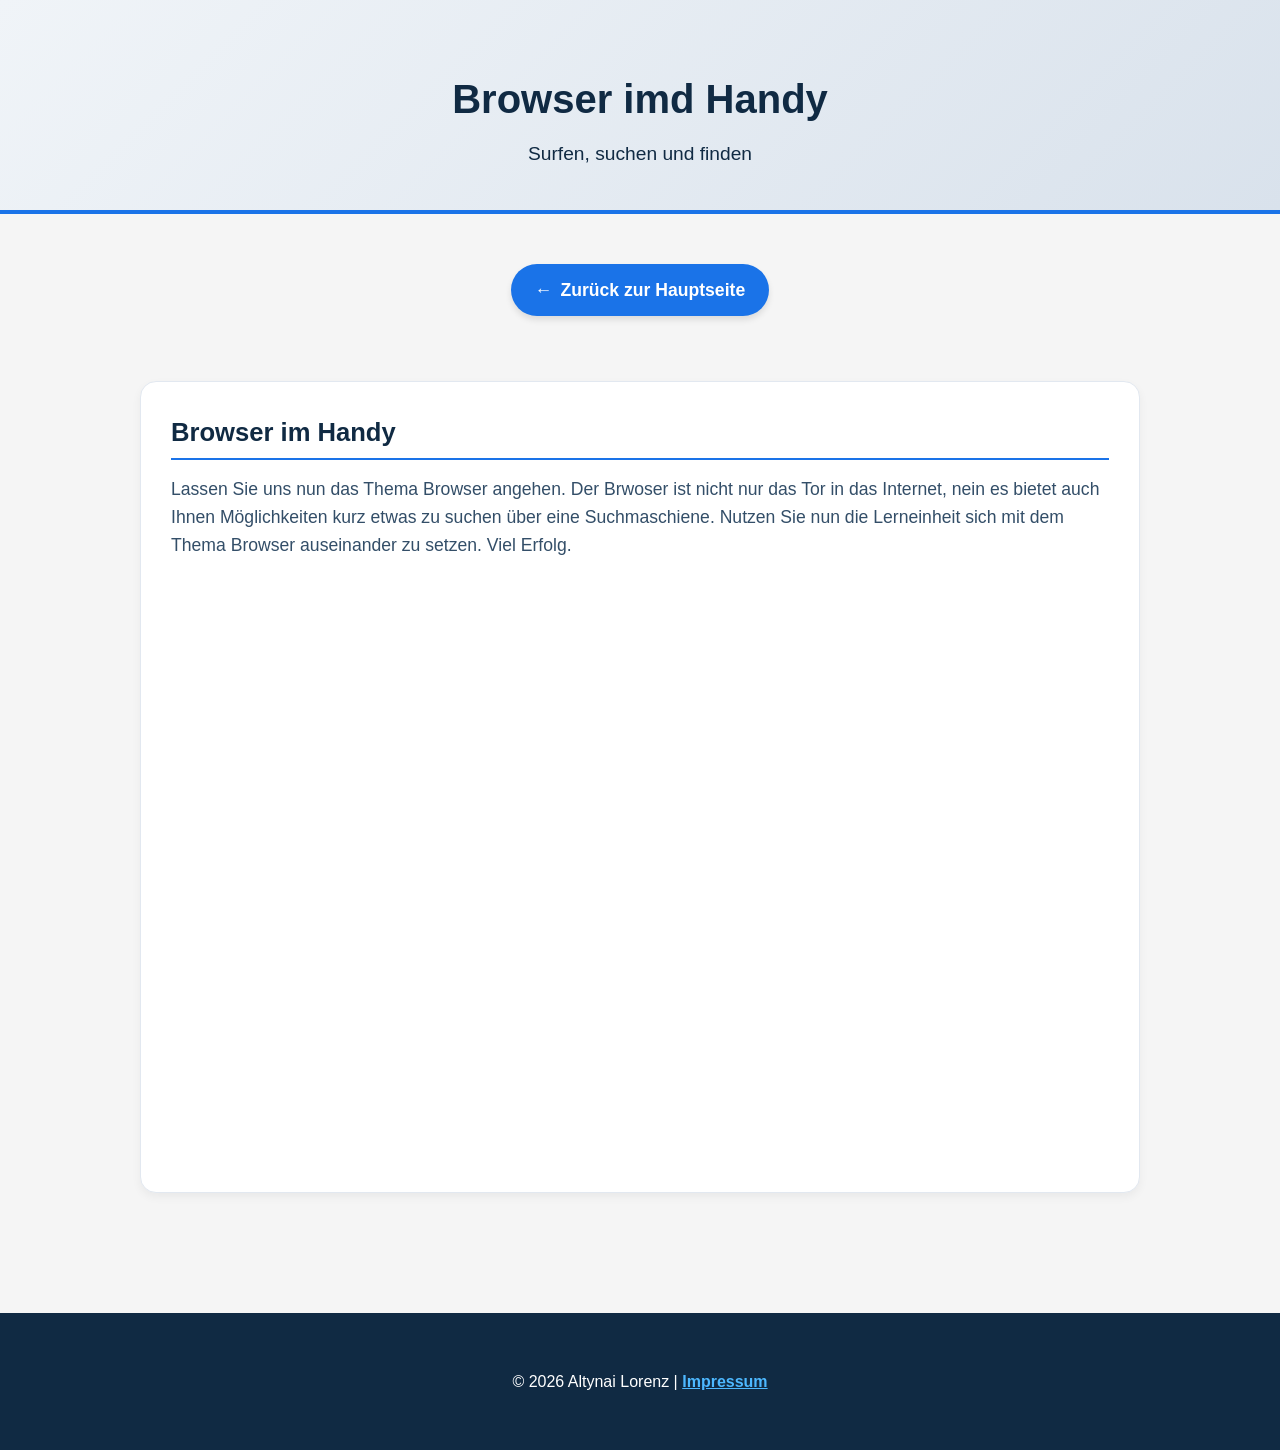
==== browser-learnings_AL.html @ 74e7efd7 "Add files via upload" ====
<!DOCTYPE html>
<html lang="de">
<head>
    <meta charset="UTF-8">
    <meta name="viewport" content="width=device-width, initial-scale=1.0">
    <title>Browser im Handy</title>
    <link rel="stylesheet" href="stlye.css">
</head>
<body>
<header>
    <h1>Browser imd Handy</h1> 
    <p class="intro">Surfen, suchen und finden</p>
</header>

<main>
	<section>
		<nav aria-label="Seiten-Navigation">
    		<a href="index.html" class="btn-back">
        		<span aria-hidden="true">&larr;</span> Zurück zur Hauptseite
    		</a>
		</nav>
	<ol class="step-list">
    	<li class="step-item">
            <div class="step-text">
                <h2>Browser im Handy</h2>
                <p>
                    Lassen Sie uns nun das Thema Browser angehen. Der Brwoser ist nicht nur das Tor in das Internet, nein es bietet auch Ihnen Möglichkeiten kurz etwas zu suchen über eine Suchmaschiene.
					
					Nutzen Sie nun die Lerneinheit sich mit dem Thema Browser auseinander zu setzen.
					Viel Erfolg.
                </p>
                
                <div class="h5p-container">
                    <iframe src="https://app.lumi.education/api/v1/run/Nr2oe1/embed" 
                        width="1088" 
                        height="720" 
                        frameborder="0" 
                        allowfullscreen="allowfullscreen" 
                        allow="geolocation *; microphone *; camera *; midi *; encrypted-media *">
                    </iframe>
                </div>
            </div> </li>
	</ol>

	</section>
</main>

</body>
<footer>
    <p>&copy; 2026 Altynai Lorenz | <a href="#" style="color: #4db8ff;">Impressum</a></p>
</footer>
</html>
---- stlye.css ----
/* ==========================================================================
   1. Allgemeine Basis-Einstellungen & Barrierefreiheit
   ========================================================================== */
body {
   font-family: Arial, sans-serif;
   margin: 0;
   background: #f5f5f5;
   line-height: 1.6; 
   color: #222222;
}

/* Visueller Fokus-Indikator für Tastaturnavigation (Barrierefreiheit) */
a:focus, button:focus {
   outline: 4px solid #ffcc00 !important;
   outline-offset: 2px;
}

/* ==========================================================================
   2. Header & Einleitungen
   ========================================================================== */

header {
   text-align: center;
   padding: 40px 20px;
   background: linear-gradient(135deg, #f0f4f8 0%, #d9e2ec 100%);
   border-bottom: 4px solid #1a73e8;
   margin-bottom: 20px;
}

header h1 {
   color: #102a43;
   font-size: 2.5rem;
   margin-bottom: 8px;
}

.intro {
   font-size: 1.2rem;
   color: #102a43;
   max-width: 600px;
   margin: 0 auto;
}

section {
   padding: 30px 20px;
   text-align: center;
}

/* ==========================================================================
   3. Hauptseite: Grid & Kachel
   ========================================================================== */

.grid {
   display: grid;
   grid-template-columns: repeat(auto-fit, minmax(240px, 1fr));
   gap: 20px;
   max-width: 1000px;
   margin: auto;
}

.tile {
   display: flex;
   flex-direction: column;
   justify-content: center;
   align-items: center;
   min-height: 140px;
   padding: 25px;
   background: #ffffff;
   color: #1a73e8;
   text-decoration: none;
   border: 3px solid #1a73e8;
   border-radius: 12px;
   font-weight: bold;
   font-size: 1.3rem;
   box-shadow: 0 4px 6px rgba(0,0,0,0.1);
   transition: all 0.2s ease-in-out;
}

.tile:hover, .tile:focus {
   background: #1a73e8;
   color: #ffffff !important;
   transform: translateY(-3px);
   box-shadow: 0 8px 15px rgba(0,0,0,0.2);
   outline: 4px solid #ffcc00;
   outline-offset: 2px;
}

.tile-title {
   display: block;
   margin-bottom: 5px;
}

.tile-desc {
   display: block;
   font-size: 1rem;
   font-weight: normal;
   margin-top: 8px;
   color: #334e68;
}

.tile:hover .tile-desc, .tile:focus .tile-desc {
   color: #ffffff;
}

/* ==========================================================================
   4. Interaktive Elemente (H5P, Iframes, Medien)
   ========================================================================== */

.h5p-container {
   max-width: 1000px;
   margin: 30px auto;
   position: relative;
   width: 100%;
   padding-top: 56.25%; /* 16:9 Format */
}

iframe {
   position: absolute;
   top: 0;
   left: 0;
   width: 100%;
   height: 100%;
   border: none;
   overflow: hidden;
}

video {
   display: block;
   max-width: 800px;
   width: 100%;
   height: auto;
   margin: 20px auto;
   border-radius: 8px;
   box-shadow: 0 4px 10px rgba(0,0,0,0.08);
}

.audio-player {
   display: flex;
   justify-content: center;
   align-items: center;
   gap: 10px;
}

button#playBtn {
   display: inline-flex;
   align-items: center;
   gap: 8px;
   padding: 12px 24px;
   background-color: #1a73e8; 
   color: #ffffff;
   font-weight: bold;
   font-size: 1.1rem;
   border: none;
   border-radius: 50px; 
   box-shadow: 0 4px 6px rgba(0, 0, 0, 0.1);
   transition: all 0.2s ease;
   cursor: pointer;
}

button#playBtn:hover {
   background-color: #1558b0; 
   box-shadow: 0 6px 12px rgba(0, 0, 0, 0.15);
}

button#playBtn:focus {
   outline: 4px solid #ffcc00; 
   outline-offset: 2px;
}

/* ==========================================================================
   5. Buttons & Navigation
   ========================================================================== */

.btn-back {
   display: inline-flex;
   align-items: center;
   gap: 8px;
   padding: 12px 24px;
   background-color: #1a73e8; 
   color: #ffffff !important;
   text-decoration: none;
   border-radius: 50px; 
   font-weight: bold;
   font-size: 1.1rem;
   border: none;
   box-shadow: 0 4px 6px rgba(0, 0, 0, 0.1);
   transition: all 0.2s ease;
   cursor: pointer;
   margin-bottom: 25px;
}

.btn-back:hover {
   background-color: #1558b0; 
   box-shadow: 0 6px 12px rgba(0, 0, 0, 0.15);
}

.btn-back:focus {
   outline: 4px solid #ffcc00; 
   outline-offset: 2px;
}

/* ==========================================================================
   6. Unterseiten: Listen & Lern-Schritte (Flexbox Layout)
   ========================================================================== */

ol.step-list {
   list-style: none;
   padding: 0;
   margin: 40px auto 0 auto; 
   max-width: 1000px;
}

/* WICHTIG: Richtet das Bild links und den Text rechts perfekt zueinander aus */
.step-item {
   display: flex;
   flex-direction: row;
   gap: 30px;
   background: #ffffff;
   margin-bottom: 40px;
   padding: 30px;
   border-radius: 16px;
   box-shadow: 0 4px 10px rgba(0, 0, 0, 0.05);
   border: 1px solid #e2e8f0;
   text-align: left;
   align-items: center; /* KORREKTUR für Settings: Zentriert das Bild vertikal zur Gesamtlänge des Textes */
}

/* Der linke Container (wichtig für die Einstellungs-Seite) */
.step-image-container {
   flex: 0 0 35%; 
   max-width: 35%;
   display: flex;
   justify-content: center;   /* Zentriert das Kachel-Bild horizontal */
   align-items: center;       /* Zentriert das Kachel-Bild vertikal */
}

/* Die normalen Inhalts-Bilder auf der Einstellungs-Seite */
.step-image {
   width: 100%;
   max-width: 280px; 
   height: auto;        
   display: block;     
   object-fit: contain; 
   border-radius: 8px;
   border: 2px solid #d9e2ec;
}

/* Der rechte Text-Container */
.step-text {
   flex: 1;
   display: flex;
   flex-direction: column;
   justify-content: center;
}

.step-text h2 {
   color: #102a43;
   font-size: 1.6rem;
   margin-top: 0;
   margin-bottom: 15px;
   border-bottom: 2px solid #1a73e8;
   padding-bottom: 5px;
}

.step-text strong {
   display: block;
   color: #1a73e8;
   font-size: 1.2rem;
   margin-top: 15px;
   margin-bottom: 8px;
}

.step-text p {
   font-family: Arial, sans-serif;
   font-size: 1.1rem;
   margin: 0 0 15px 0;
   color: #334e68;
}

.step-text ul {
   margin: 10px 0 20px 0;
   padding-left: 25px;
}

.step-text li {
   font-family: Arial, sans-serif;
   font-size: 1.1rem;
   color: #334e68;
   margin-bottom: 10px;
   line-height: 1.6;
}

/* FIX FÜR DIE EINFÜHRUNGS-SEITE: 
   Zentriert die Store-Bilder im Textblock und sorgt für deutlich mehr Abstand zueinander */
.step-text .app-store-image {
   display: block;
   max-width: 230px; 
   width: 100%;
   height: auto;
   margin: 30px auto 35px auto; /* Schafft gleichmäßigen Abstand nach oben und unten und schiebt das Bild in die Mitte */
   border-radius: 12px;
   border: 1px solid #d9e2ec;
   box-shadow: 0 4px 12px rgba(0, 0, 0, 0.06); /* Etwas weicher Schatten für edlere Optik */
}

.section-divider {
   border: 0;
   height: 2px;
   background: #d9e2ec;
   margin: 60px auto;
   max-width: 900px;
}

.quiz-intro {
   color: #334e68;
   font-size: 1.2rem;
   margin-bottom: 20px;
}

/* ==========================================================================
   7. Footer & Responsive Anpassungen
   ========================================================================== */

footer {
   text-align: center;
   padding: 40px 20px;
   background: #102a43;
   color: white;
   margin-top: 50px;
}

footer a {
   color: #ffcc00;
   font-weight: bold;
   text-decoration: underline;
}

/* Responsive Anpassung für Smartphones und kleine Tablets */
@media (max-width: 768px) {
   .step-item {
      flex-direction: column;
      padding: 20px;
      gap: 20px;
   }

   .step-image-container {
      width: 100%;
      max-width: 100%;
      height: auto;
      flex: none;
   }
   
   .step-image {
      max-width: 100%;
   }
   
   .app-store-image {
      margin: 15px auto 25px auto;
   }
   .h5p-container {
      padding-top: 110%;
   }

   .h5p-container iframe {
      height: 100% !important; 
   }
}
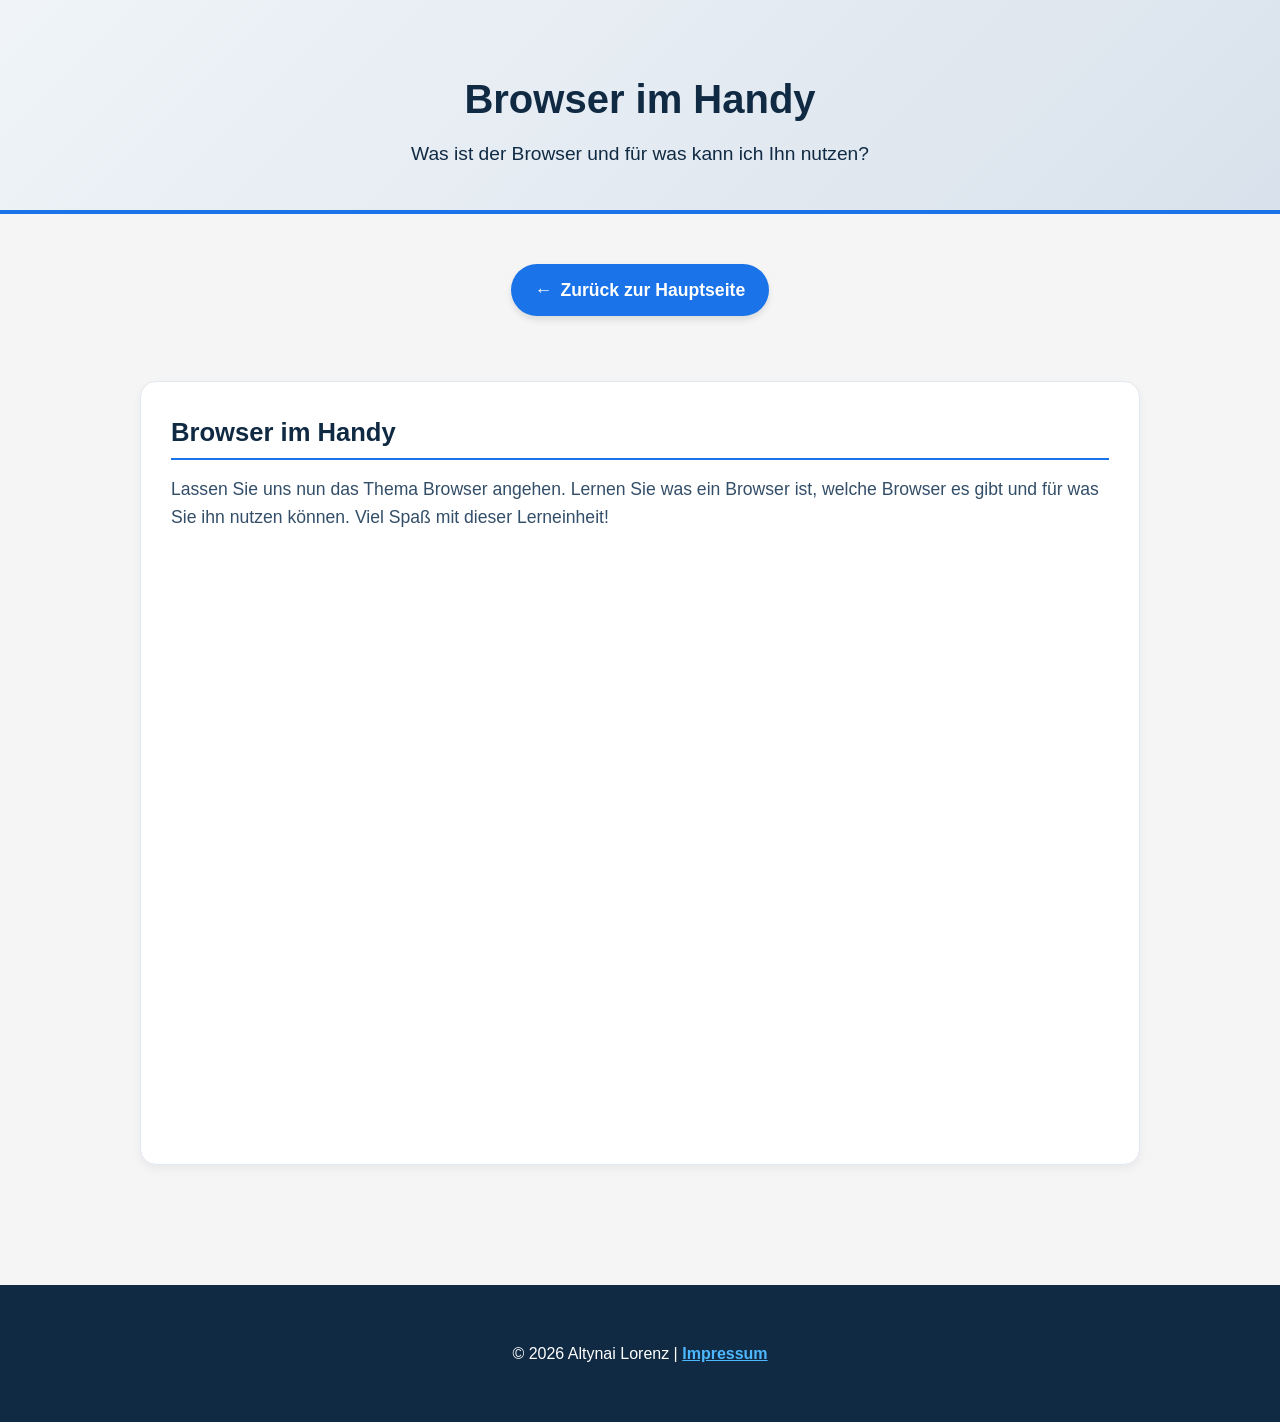
==== commit a0eba7e9: "Update browser-learnings_AL.html" ====
--- a/browser-learnings_AL.html
+++ b/browser-learnings_AL.html
@@ -8,8 +8,8 @@
 </head>
 <body>
 <header>
-    <h1>Browser imd Handy</h1> 
-    <p class="intro">Surfen, suchen und finden</p>
+    <h1>Browser im Handy</h1> 
+    <p class="intro">Was ist der Browser und für was kann ich Ihn nutzen?</p>
 </header>
 
 <main>
@@ -24,10 +24,9 @@
             <div class="step-text">
                 <h2>Browser im Handy</h2>
                 <p>
-                    Lassen Sie uns nun das Thema Browser angehen. Der Brwoser ist nicht nur das Tor in das Internet, nein es bietet auch Ihnen Möglichkeiten kurz etwas zu suchen über eine Suchmaschiene.
-					
-					Nutzen Sie nun die Lerneinheit sich mit dem Thema Browser auseinander zu setzen.
-					Viel Erfolg.
+                    Lassen Sie uns nun das Thema Browser angehen. Lernen Sie was ein Browser ist, welche Browser es gibt und für was Sie ihn nutzen können.
+
+					Viel Spaß mit dieser Lerneinheit!
                 </p>
                 
                 <div class="h5p-container">
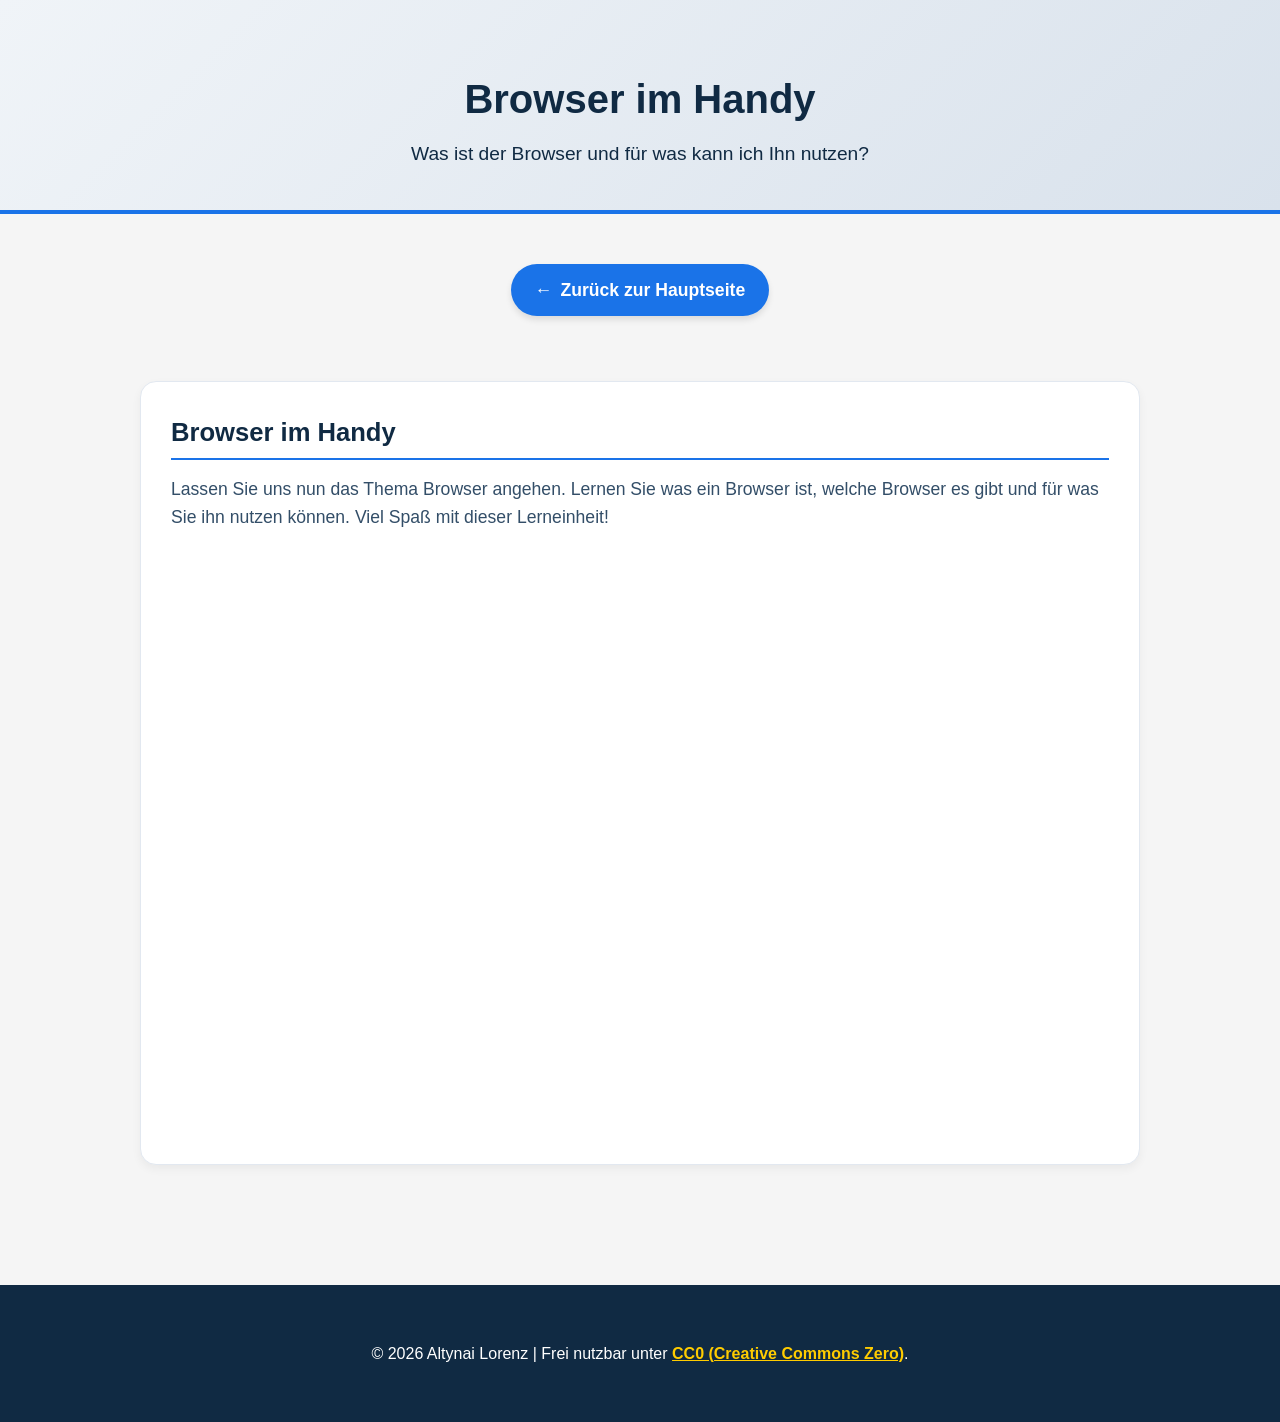
==== commit f0b0dfa8: "Update browser-learnings_AL.html" ====
--- a/browser-learnings_AL.html
+++ b/browser-learnings_AL.html
@@ -46,6 +46,6 @@
 
 </body>
 <footer>
-    <p>&copy; 2026 Altynai Lorenz | <a href="#" style="color: #4db8ff;">Impressum</a></p>
+    <p>&copy; 2026 Altynai Lorenz | Frei nutzbar unter <a href="https://creativecommons.org/publicdomain/zero/1.0/deed.de" target="_blank" rel="noopener">CC0 (Creative Commons Zero)</a>.</p>
 </footer>
 </html>
--- a/stlye.css
+++ b/stlye.css
@@ -209,7 +209,6 @@
    max-width: 1000px;
 }
 
-/* WICHTIG: Richtet das Bild links und den Text rechts perfekt zueinander aus */
 .step-item {
    display: flex;
    flex-direction: row;
@@ -221,19 +220,19 @@
    box-shadow: 0 4px 10px rgba(0, 0, 0, 0.05);
    border: 1px solid #e2e8f0;
    text-align: left;
-   align-items: center; /* KORREKTUR für Settings: Zentriert das Bild vertikal zur Gesamtlänge des Textes */
-}
-
-/* Der linke Container (wichtig für die Einstellungs-Seite) */
+   align-items: center; 
+}
+
+/* Der linke Container (Für die großen Kachel-Bilder z.B. bei Einstellungen) */
 .step-image-container {
    flex: 0 0 35%; 
    max-width: 35%;
    display: flex;
-   justify-content: center;   /* Zentriert das Kachel-Bild horizontal */
-   align-items: center;       /* Zentriert das Kachel-Bild vertikal */
-}
-
-/* Die normalen Inhalts-Bilder auf der Einstellungs-Seite */
+   justify-content: center;   
+   align-items: center;       
+}
+
+/* Die normalen, großen Inhalts-Bilder (z.B. Zahnrad auf der Einstellungs-Seite) */
 .step-image {
    width: 100%;
    max-width: 280px; 
@@ -244,6 +243,21 @@
    border: 2px solid #d9e2ec;
 }
 
+/* ==========================================================================
+   BOMBENSICHERER FIX: Jetzt auf das 1,5-Fache vergrößert (180px mal 180px)
+   ========================================================================== */
+img[src*="intro/"] {
+   width: 180px !important;       /* Breite auf das 1,5-Fache erhöht */
+   max-width: 180px !important;
+   height: 180px !important;      /* Höhe zieht exakt quadratisch mit! */
+   object-fit: contain !important;
+   display: block !important;
+   margin: 25px 0 !important;     /* Leicht angepasster Abstand für die neue Größe */
+   border: 1px solid #cbd5e1 !important;
+   border-radius: 24px !important; /* Etwas rundere App-Ecken, passend zur neuen Größe */
+   box-shadow: 0 6px 12px rgba(0,0,0,0.08) !important;
+}
+
 /* Der rechte Text-Container */
 .step-text {
    flex: 1;
@@ -265,7 +279,7 @@
    display: block;
    color: #1a73e8;
    font-size: 1.2rem;
-   margin-top: 15px;
+   margin-top: 25px;          
    margin-bottom: 8px;
 }
 
@@ -289,17 +303,17 @@
    line-height: 1.6;
 }
 
-/* FIX FÜR DIE EINFÜHRUNGS-SEITE: 
-   Zentriert die Store-Bilder im Textblock und sorgt für deutlich mehr Abstand zueinander */
+/* FIX FÜR DIE STORE-LOGOS */
 .step-text .app-store-image {
-   display: block;
-   max-width: 230px; 
-   width: 100%;
-   height: auto;
-   margin: 30px auto 35px auto; /* Schafft gleichmäßigen Abstand nach oben und unten und schiebt das Bild in die Mitte */
+   display: block !important;          
+   clear: both !important;             
+   max-width: 210px !important;        
+   width: 100% !important;
+   height: auto !important;
+   margin: 30px auto 35px auto !important; 
    border-radius: 12px;
    border: 1px solid #d9e2ec;
-   box-shadow: 0 4px 12px rgba(0, 0, 0, 0.06); /* Etwas weicher Schatten für edlere Optik */
+   box-shadow: 0 4px 12px rgba(0, 0, 0, 0.06);
 }
 
 .section-divider {
